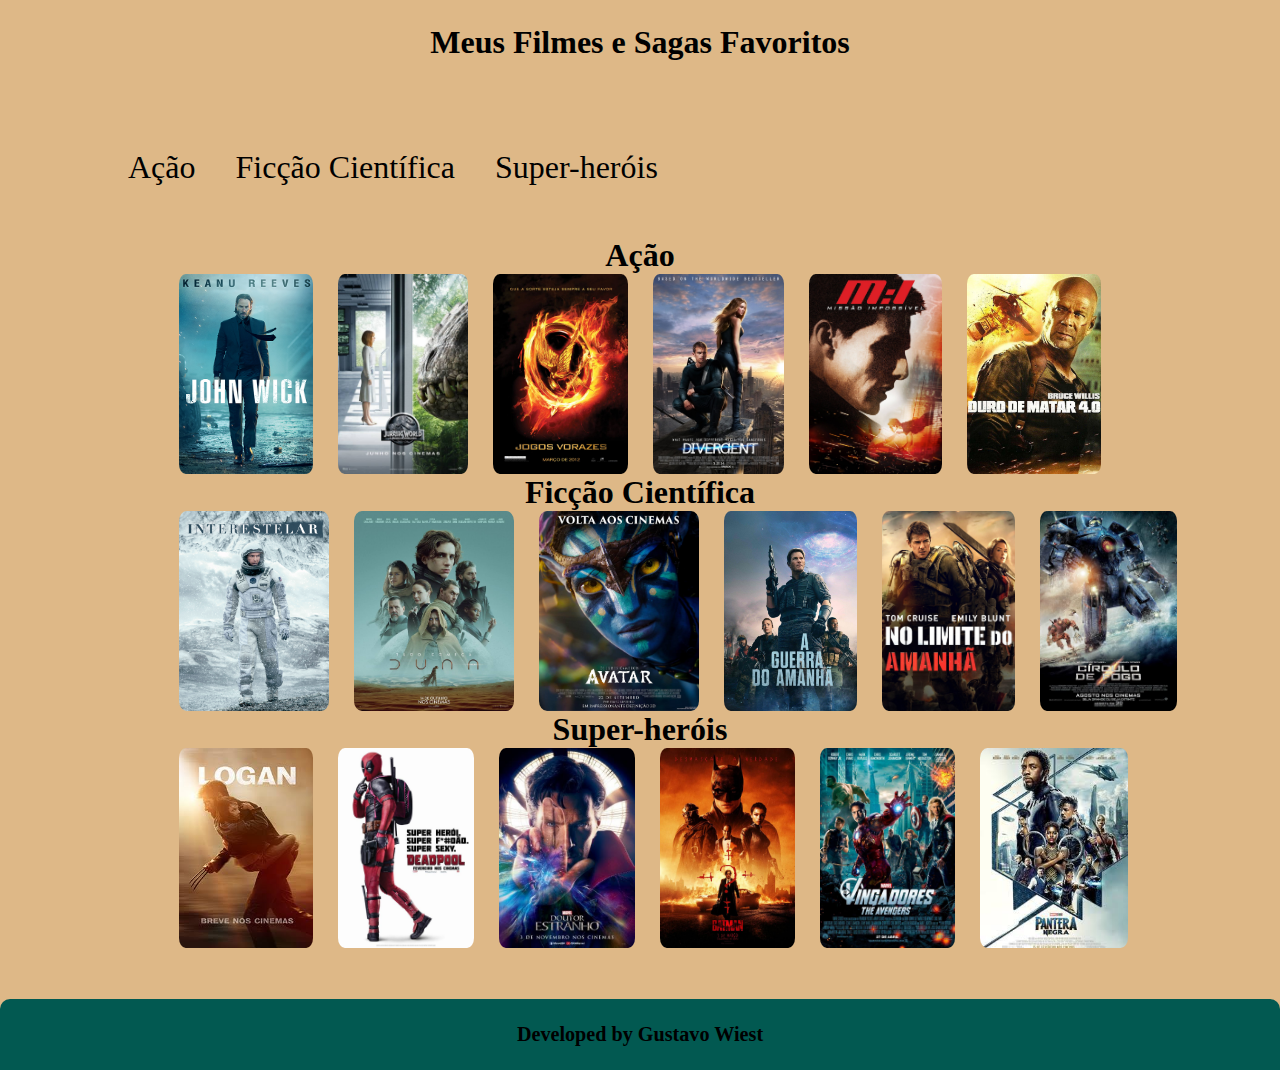
==== myfavs.html @ 727494d4 "Add files via upload" ====
<!DOCTYPE html>
<html lang="en">
<head>
    <meta charset="UTF-8">
    <meta http-equiv="X-UA-Compatible" content="IE=edge">
    <meta name="viewport" content="width=device-width, initial-scale=1.0">
    <link rel="stylesheet" href="./styles/favstyles.css">
    <title>Movies</title>
</head>
<body>
    <header class="main__header">
        <h1 class="main__titulo">Meus Filmes e Sagas Favoritos</h1>
    </header>
    <main class="main__movies">
        <nav class="main__menu__genres">
            <a class="main__genres">Ação</a>
            <a class="main__genres">Ficção Científica</a>
            <a class="main__genres">Super-heróis</a>
        </nav>

        <section class="genre__sections">
            <div class="action__genre">
                <h1>Ação</h1>
            </div>
            <div class="main__logos__display">
                <img class="main__filme__logos" src="./assets/Johnwick.jpg" alt="Johnwick">
                <img class="main__filme__logos" src="./assets/JurrasicWorld.jpg" alt="JurrasicWorld">
                <img class="main__filme__logos" src="./assets/JogosVorazes.jpg" alt="JogosVorazes">
                <img class="main__filme__logos" src="./assets/Divergent.png" alt="Divergent">
                <img class="main__filme__logos" src="./assets/missionimpossible.jpg" alt="missionimpossible">
                <img class="main__filme__logos" src="./assets/durodematar.jpg" alt="durodematar">
            </div>

            <div class="fiction__genre">
                <h1>Ficção Científica</h1>
            </div>
            <div class="main__logos__display">
                <img class="main__filme__logos" src="./assets/interstelar1.jpg" alt="intestelar">
                <img class="main__filme__logos" src="./assets/dune.jpg" alt="dune">
                <img class="main__filme__logos" src="./assets/avatar.jpg" alt="avatar">
                <img class="main__filme__logos" src="./assets/guerradoamanha.jpg" alt="guerradoamanha">
                <img class="main__filme__logos" src="./assets/nolimite.jpg" alt="nolimite">
                <img class="main__filme__logos" src="./assets/circulodefogo.jpg" alt="circulodefogo">
            </div>

            <div class="heroes__genre">
                <h1>Super-heróis</h1>
            </div>
            <div class="main__logos__display">
                <img class="main__filme__logos" src="./assets/logan.jpg" alt="logan">
                <img class="main__filme__logos" src="./assets/deadpool.jpg" alt="deadpool">
                <img class="main__filme__logos" src="./assets/doutorestranho.jpg" alt="doutorestranho">
                <img class="main__filme__logos" src="./assets/thebatman.jpg" alt="thebatman">
                <img class="main__filme__logos" src="./assets/avengers.jpg" alt="avengers">
                <img class="main__filme__logos" src="./assets/panteranegra.jpg" alt="panteranegra">
            </div>
        </section>        
    </main>

    <footer class="rodape">
        <h1>Developed by Gustavo Wiest</h1>
    </footer>
</body>
</html>
---- styles/favstyles.css ----
* {
    margin: 0;
    padding: 0;
}

body {
    height: 100vh;
    background: burlywood;
    box-sizing: border-box;

}

.main__header {
    text-align: center;
    padding: 24px;
    
}

.main__titulo {
    color: black;
}
.main__movies {
    padding: 5% 10% 0 10%;
}

.main__menu__genres {
    display: flex;
    gap: 40px;
}

.main__genres {
    color: #000000;
    font-size: 2rem;
    font-weight: 400;
}

.genre__sections {
    padding: 5%;
}

.action__genre {
    text-align: center;
}

.fiction__genre {
    text-align: center;
}

.heroes__genre {
    text-align: center;
}

.main__logos__display {
    display: flex;
    gap: 25px;
}

.main__filme__logos {
    width: 200px;
    height: 200px;
    border-radius: 5%;
}

.rodape {
    color: #000000;
    background-color: #025951;
    padding: 24px;
    text-align: center;
    font-size: 0.63rem;
    font-weight: 400;
    border-top-right-radius: 10px;
    border-top-left-radius: 10px;
}
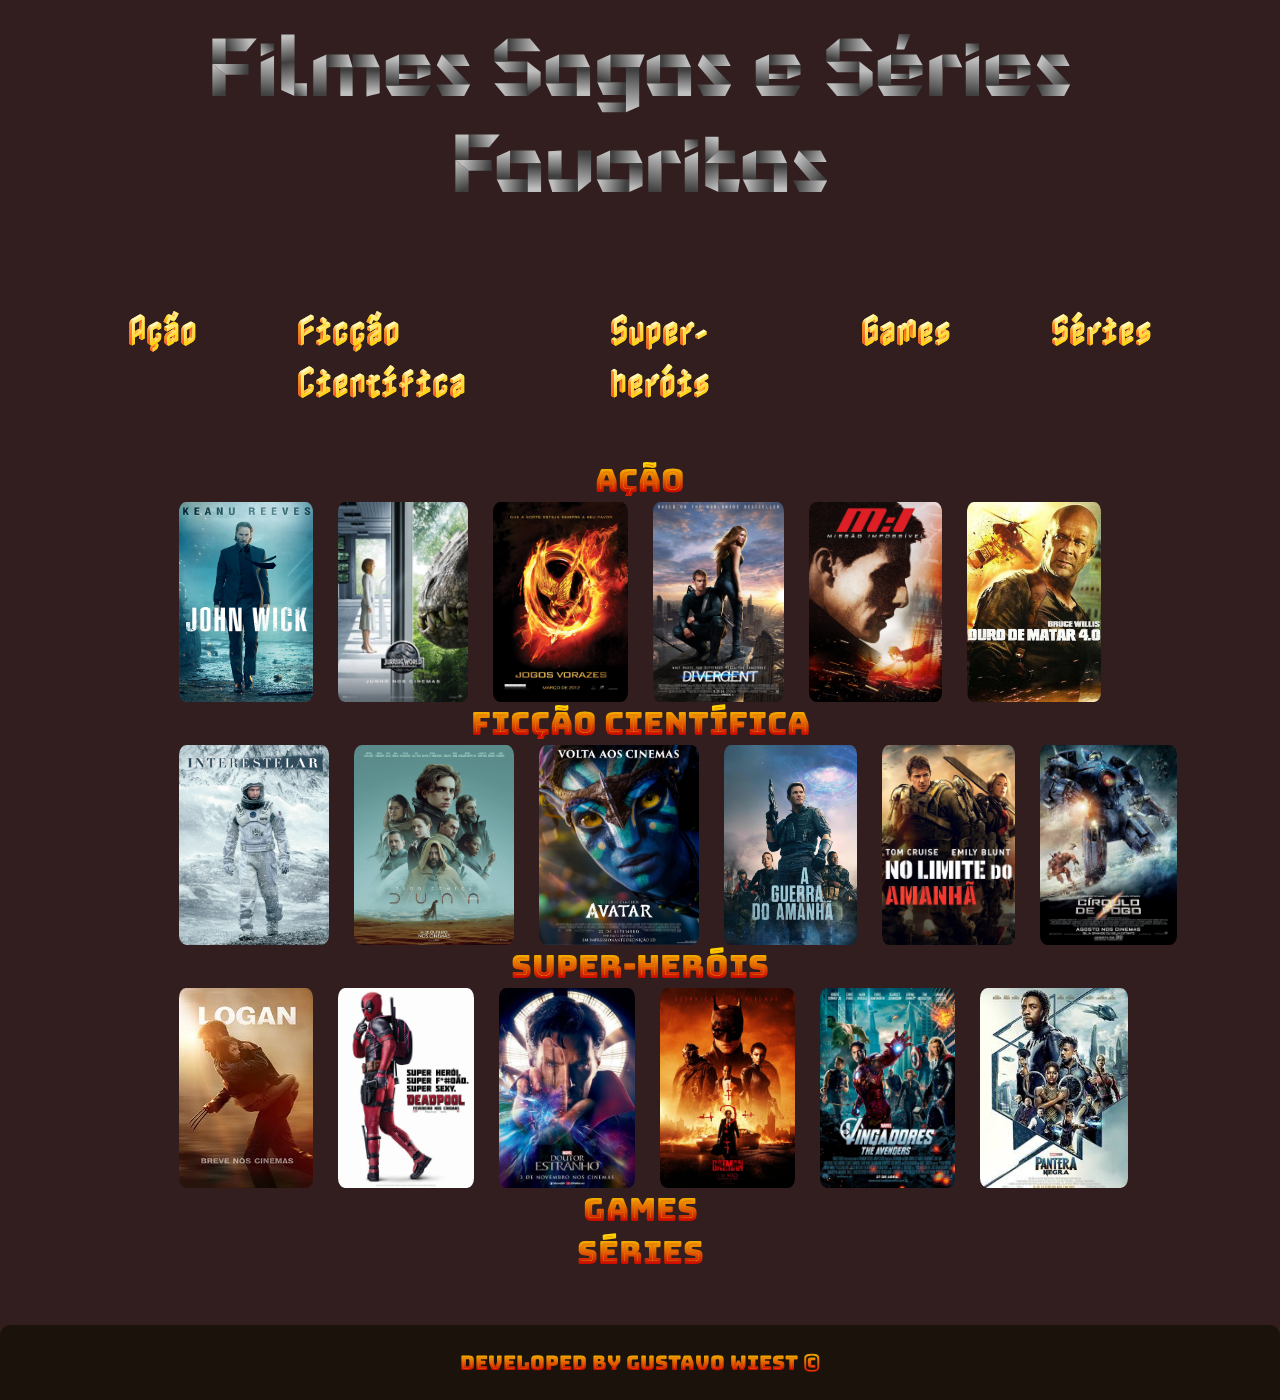
==== commit 52775837: "update" ====
--- a/myfavs.html
+++ b/myfavs.html
@@ -9,18 +9,20 @@
 </head>
 <body>
     <header class="main__header">
-        <h1 class="main__titulo">Meus Filmes e Sagas Favoritos</h1>
+        <h1 class="main__titulo">Filmes Sagas e Séries Favoritas</h1>
     </header>
     <main class="main__movies">
         <nav class="main__menu__genres">
-            <a class="main__genres">Ação</a>
-            <a class="main__genres">Ficção Científica</a>
-            <a class="main__genres">Super-heróis</a>
+            <a class="main__genres" href="#generoacao">Ação</a>
+            <a class="main__genres" href="#generoficcao">Ficção Científica</a>
+            <a class="main__genres" href="#generoherois">Super-heróis</a>
+            <a class="main__genres" href="#games">Games</a>
+            <a class="main__genres" href="#series">Séries</a>
         </nav>
 
         <section class="genre__sections">
             <div class="action__genre">
-                <h1>Ação</h1>
+                <h1 id="genereroacao">Ação</h1>
             </div>
             <div class="main__logos__display">
                 <img class="main__filme__logos" src="./assets/Johnwick.jpg" alt="Johnwick">
@@ -32,7 +34,7 @@
             </div>
 
             <div class="fiction__genre">
-                <h1>Ficção Científica</h1>
+                <h1 id="generoficcao">Ficção Científica</h1>
             </div>
             <div class="main__logos__display">
                 <img class="main__filme__logos" src="./assets/interstelar1.jpg" alt="intestelar">
@@ -44,7 +46,7 @@
             </div>
 
             <div class="heroes__genre">
-                <h1>Super-heróis</h1>
+                <h1 id="generoherois">Super-heróis</h1>
             </div>
             <div class="main__logos__display">
                 <img class="main__filme__logos" src="./assets/logan.jpg" alt="logan">
@@ -54,11 +56,17 @@
                 <img class="main__filme__logos" src="./assets/avengers.jpg" alt="avengers">
                 <img class="main__filme__logos" src="./assets/panteranegra.jpg" alt="panteranegra">
             </div>
+            <div class="games__genre">
+                <h1 id="games">Games</h1>
+            </div>
+            <div class="series">
+                <h1 id="series">Séries</h1>
+            </div>
         </section>        
     </main>
 
     <footer class="rodape">
-        <h1>Developed by Gustavo Wiest</h1>
+        <h1>Developed by Gustavo Wiest ©</h1>
     </footer>
 </body>
 </html>--- a/styles/favstyles.css
+++ b/styles/favstyles.css
@@ -1,3 +1,7 @@
+
+
+  @import url('https://fonts.googleapis.com/css2?family=Bungee+Spice&family=Foldit:wght@500&family=Nabla&display=swap');
+
 * {
     margin: 0;
     padding: 0;
@@ -5,7 +9,7 @@
 
 body {
     height: 100vh;
-    background: burlywood;
+    background: #321E1E;
     box-sizing: border-box;
 
 }
@@ -17,7 +21,9 @@
 }
 
 .main__titulo {
-    color: black;
+    color: yellow;
+    font-family: 'Foldit', cursive;
+    font-size: 5rem;
 }
 .main__movies {
     padding: 5% 10% 0 10%;
@@ -25,13 +31,20 @@
 
 .main__menu__genres {
     display: flex;
-    gap: 40px;
+    justify-content: center;
+    gap: 100px;
 }
 
 .main__genres {
-    color: #000000;
     font-size: 2rem;
     font-weight: 400;
+    font-family: 'Nabla', cursive;
+    text-decoration: none;
+}
+
+.main__genres:hover {
+    font-size: 2.20rem;
+    padding: 20px;
 }
 
 .genre__sections {
@@ -40,16 +53,28 @@
 
 .action__genre {
     text-align: center;
+    font-family: 'Bungee Spice', cursive;
 }
 
 .fiction__genre {
     text-align: center;
+    font-family: 'Bungee Spice', cursive;
 }
 
 .heroes__genre {
     text-align: center;
+    font-family: 'Bungee Spice', cursive;
 }
 
+.games__genre {
+    text-align: center;
+    font-family: 'Bungee Spice', cursive;
+}
+
+.series {
+    text-align: center;
+    font-family: 'Bungee Spice', cursive;
+}
 .main__logos__display {
     display: flex;
     gap: 25px;
@@ -62,12 +87,12 @@
 }
 
 .rodape {
-    color: #000000;
-    background-color: #025951;
+    background-color: #1A120B;
     padding: 24px;
     text-align: center;
     font-size: 0.63rem;
     font-weight: 400;
     border-top-right-radius: 10px;
     border-top-left-radius: 10px;
-}+    font-family: 'Bungee Spice', cursive;
+}
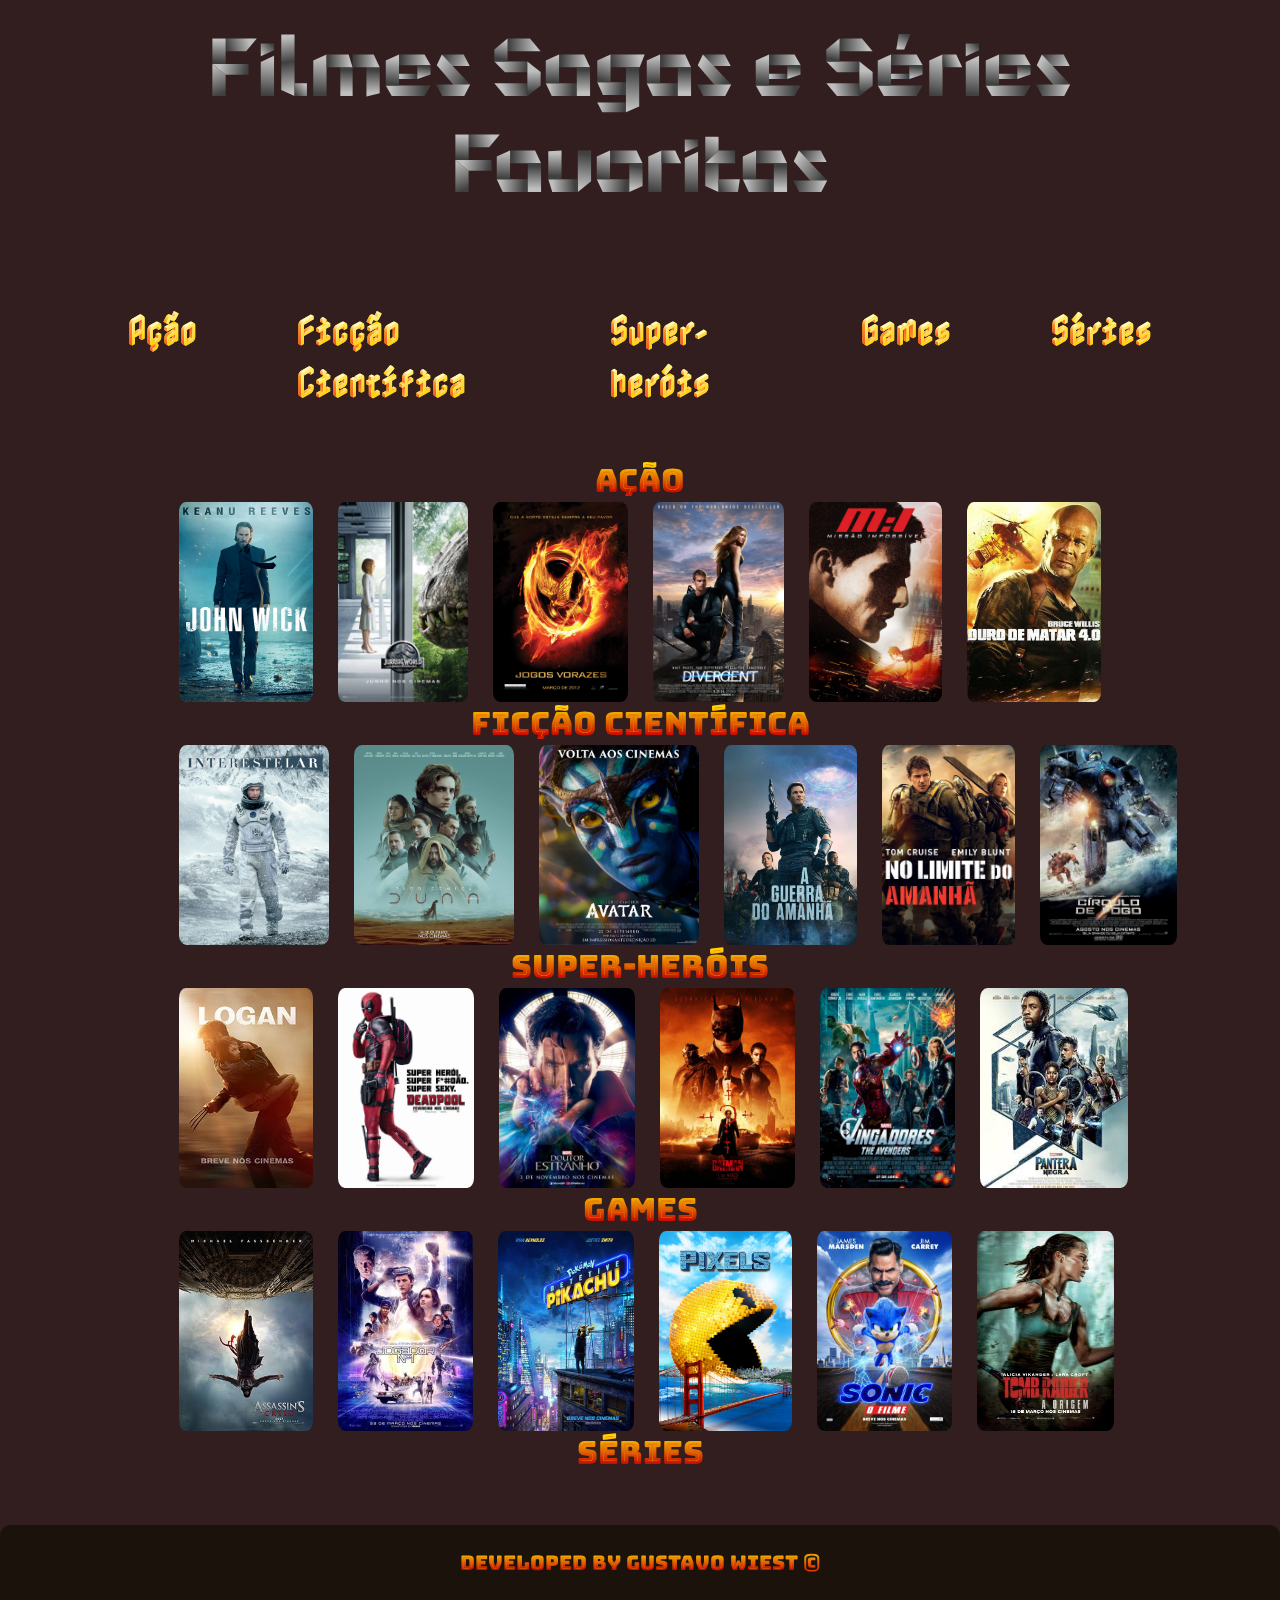
==== commit 743e9e82: "update2" ====
--- a/myfavs.html
+++ b/myfavs.html
@@ -59,6 +59,14 @@
             <div class="games__genre">
                 <h1 id="games">Games</h1>
             </div>
+            <div class="main__logos__display"> 
+                <img class="main__filme__logos" src="./assets/assasinscreed.jpg" alt="assasinscreed">
+                <img class="main__filme__logos" src="./assets/number one.jpg" alt="numberone">
+                <img class="main__filme__logos" src="./assets/pikachu.jpg" alt="pikachu">
+                <img class="main__filme__logos" src="./assets/Pixels2.webp" alt="pixels">
+                <img class="main__filme__logos" src="./assets/sonic.jpg" alt="sonic">
+                <img class="main__filme__logos" src="./assets/tombraider.jpg" alt="tombraider">
+            </div>
             <div class="series">
                 <h1 id="series">Séries</h1>
             </div>
